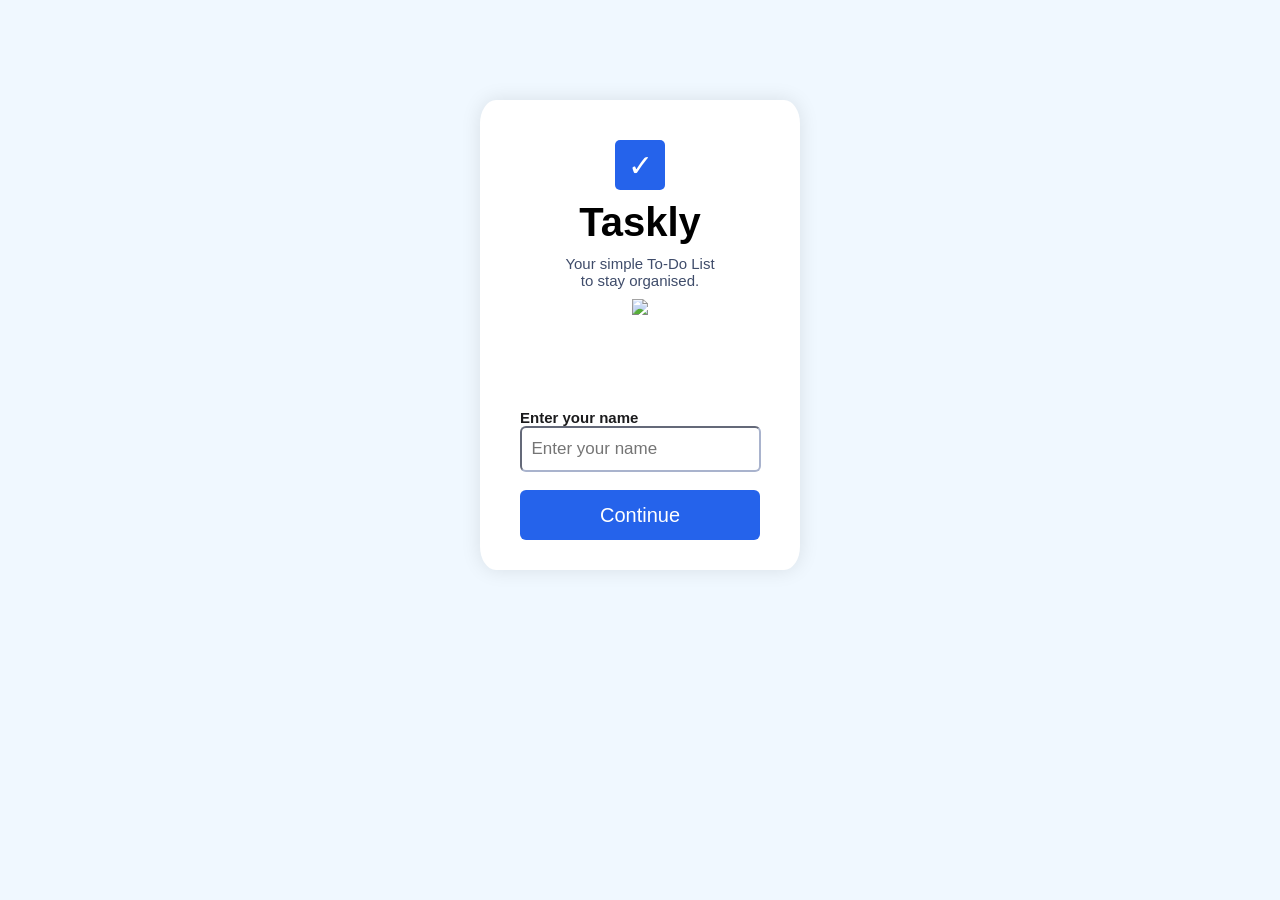
==== index.html @ b618c9d2 "Add files via upload" ====
<!DOCTYPE html>
<html lang="en">
<head>
    <meta charset="UTF-8">
    <meta name="viewport" content="width=device-width, initial-scale=1.0">
    <title>Taskly To-Do List</title>
    <link rel="stylesheet" href="style.css">
</head>
<body>
    <div id="layoutBox">

        <div class="div" id="div1">
            <div id="logo">
                ✓
            </div>
        </div>

        <div class="div">
            <h1 id="Taskly">Taskly</h1>
        </div>

        <div class="div">
            <h2 id="heading2">
                Your simple To-Do List
                <br>
                to stay organised.
            </h2> 
        </div>
        <div id="pngDiv">
               <img src="1781173102564.png" id="png">
        </div>
        <div>
            <h3 id="enterName">Enter your name</h3>
        </div>
        
        <div class="div">
            <input type="text" id="name" placeholder="Enter your name">
        </div>
        <br>
        <div class="div">
            <button id="registerBtn">Continue</button>
        </div>

    </div> 

    
    
    <script src="script.js"></script>
</body>
</html>
---- style.css ----
* {
    font-family: 'Poppins', sans-serif;
}

body{
    background-color: aliceblue;
    display: flex;
    justify-content: center;
    margin-top: 100px;
}

#layoutBox{
    background-color: white;
    justify-content: center;
    height: 470px;
    width: 320px;
    border-radius: 5%;
    border-color: black;
    box-shadow: 0 0 20px rgba(0,0,0,0.1);
}

#div1{
    display: flex;
    justify-content: center;
    margin-top: 40px;
}

.div{
    display: flex;
    justify-content: center;
    text-align: center;
}

#logo{
    background-color: #2563EB;
    display: flex;
    color: white;
    height: 50px;
    width: 50px;
    justify-content: center;
    align-items: center;
    font-size: 30px;
    border-radius: 10%;
}

#Taskly{
    font-size: 40px;
    margin-top: 10px;
    margin-bottom: 10px;
}

#heading2{
    font-weight: 500;
    font-size: 15px;
    color: #3f4c6a;
    margin-top: 0%;
    margin-bottom: 0%;
}

#pngDiv{
    height: 120px;
    display: flex;
    justify-content: center;
    align-items: center;
}

#png{
    height: 100px; 
    width: auto;
    margin-top: 0%;
}

#enterName{
    color: rgb(27, 27, 29);
    font-size: 15px;
    margin-left: 40px;
    margin-top: 0%;
    margin-bottom: 0%;
}

#name{
    height: 40px;
    width: 225px;
    border-radius: 6px;
    border-width: 2px;
    border-color: #a9b3cd;
    font-size: 17px;
    padding-left: 10px;
}

#registerBtn{
    height: 50px;
    width: 240px;
    border-radius: 6px;
    border-width: 2px;
    background-color: #2563EB;
    text-align: center;
    color: white;
    font-size: 20px;
    border: none;
    cursor: pointer;
}
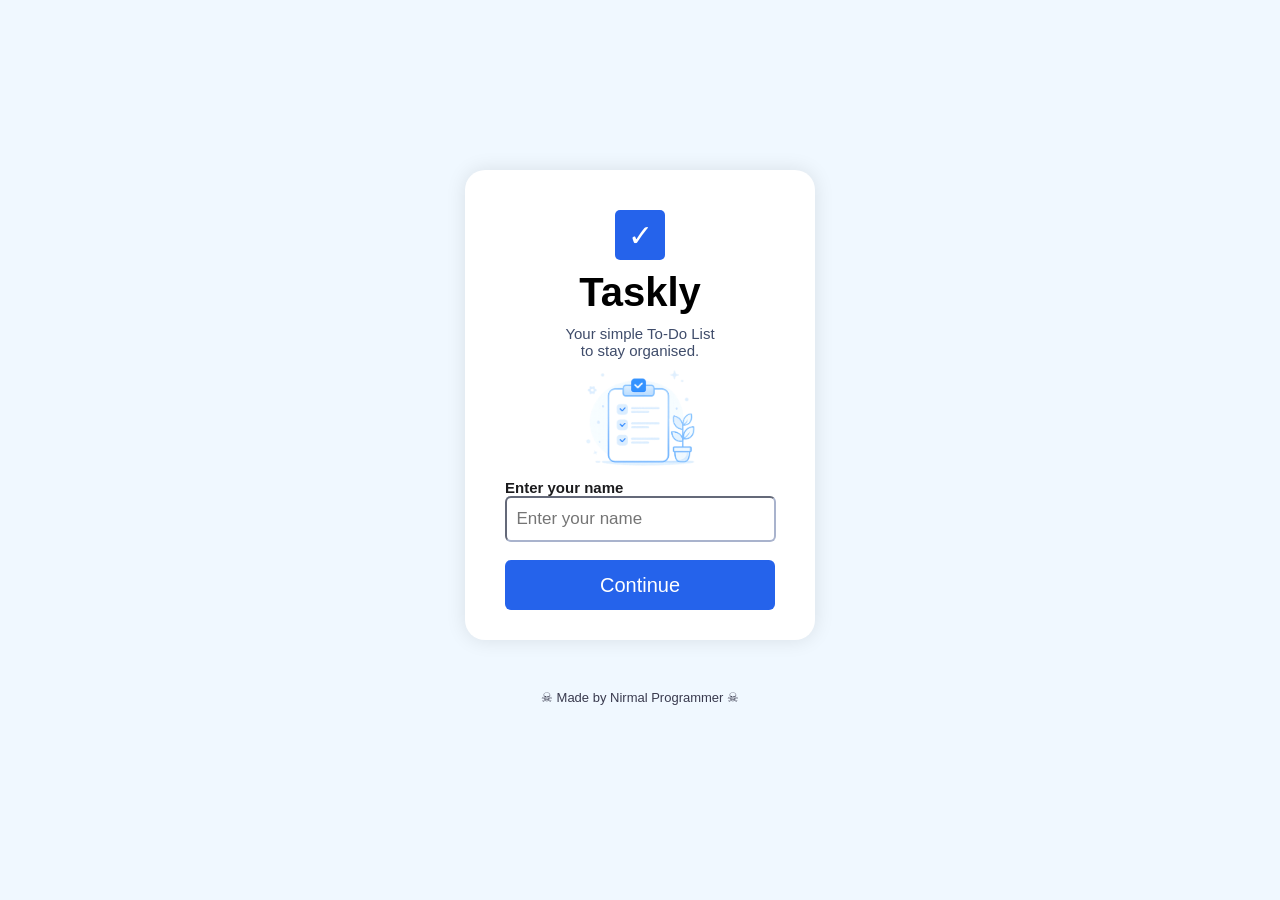
==== commit 5a4500c6: "Add files via upload" ====
--- a/index.html
+++ b/index.html
@@ -40,10 +40,11 @@
         <div class="div">
             <button id="registerBtn">Continue</button>
         </div>
+        <div id="madeBy">
+          &#9760;  Made by Nirmal Programmer  &#9760;
+        </div>
 
-    </div> 
-
-    
+    </div>
     
     <script src="script.js"></script>
 </body>
--- a/style.css
+++ b/style.css
@@ -4,17 +4,19 @@
 
 body{
     background-color: aliceblue;
-    display: flex;
-    justify-content: center;
-    margin-top: 100px;
+    margin:0;
+    height: 90vh;
+    display:flex;
+    justify-content:center;
+    align-items: center;
 }
 
 #layoutBox{
     background-color: white;
     justify-content: center;
     height: 470px;
-    width: 320px;
-    border-radius: 5%;
+    width: 350px;
+    border-radius: 20px;
     border-color: black;
     box-shadow: 0 0 20px rgba(0,0,0,0.1);
 }
@@ -80,7 +82,7 @@
 
 #name{
     height: 40px;
-    width: 225px;
+    width: 255px;
     border-radius: 6px;
     border-width: 2px;
     border-color: #a9b3cd;
@@ -90,7 +92,7 @@
 
 #registerBtn{
     height: 50px;
-    width: 240px;
+    width: 270px;
     border-radius: 6px;
     border-width: 2px;
     background-color: #2563EB;
@@ -101,3 +103,12 @@
     cursor: pointer;
 }
 
+#madeBy{
+    text-align: center;
+    position: relative;
+    top: 80px;
+    font-weight: 500;
+    color: rgb(57, 58, 78);
+    font-size: 13px;
+
+}
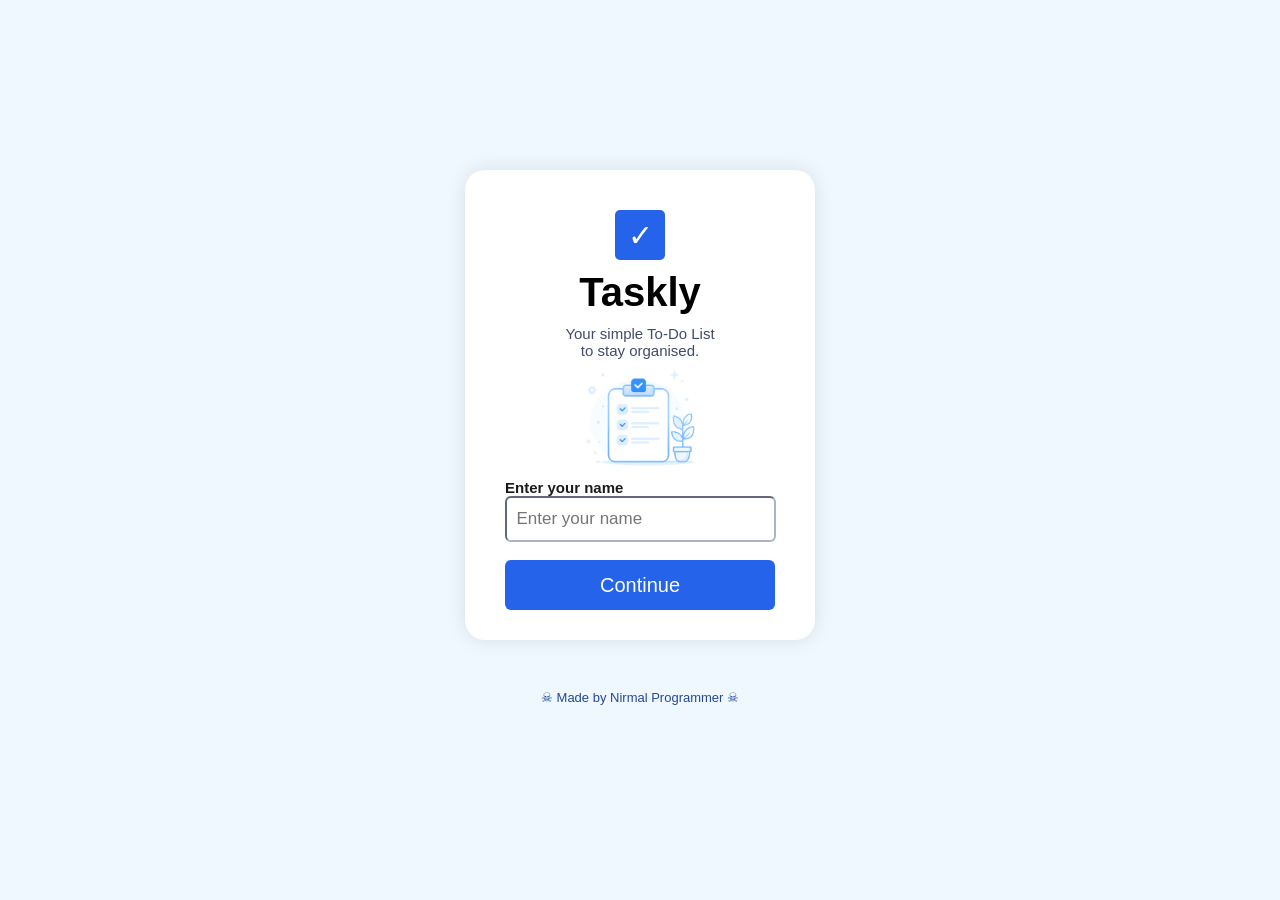
==== commit d7f10770: "Add files via upload" ====
--- a/index.html
+++ b/index.html
@@ -5,16 +5,16 @@
     <meta name="viewport" content="width=device-width, initial-scale=1.0">
     <title>Taskly To-Do List</title>
     <link rel="stylesheet" href="style.css">
-</head>
+</head>  
 <body>
     <div id="layoutBox">
 
         <div class="div" id="div1">
-            <div id="logo">
+            <div id="logo"> 
                 ✓
             </div>
         </div>
-
+  
         <div class="div">
             <h1 id="Taskly">Taskly</h1>
         </div>
@@ -31,20 +31,20 @@
         </div>
         <div>
             <h3 id="enterName">Enter your name</h3>
-        </div>
+        </div> 
         
         <div class="div">
             <input type="text" id="name" placeholder="Enter your name">
         </div>
-        <br>
+        <br> 
         <div class="div">
             <button id="registerBtn">Continue</button>
         </div>
         <div id="madeBy">
           &#9760;  Made by Nirmal Programmer  &#9760;
-        </div>
-
-    </div>
+        </div> 
+ 
+    </div>  
     
     <script src="script.js"></script>
 </body>
--- a/style.css
+++ b/style.css
@@ -1,17 +1,17 @@
 * {
     font-family: 'Poppins', sans-serif;
 }
-
+ 
 body{
     background-color: aliceblue;
     margin:0;
-    height: 90vh;
+    height: 90vh; 
     display:flex;
-    justify-content:center;
+    justify-content:center; 
     align-items: center;
-}
+} 
 
-#layoutBox{
+#layoutBox{ 
     background-color: white;
     justify-content: center;
     height: 470px;
@@ -50,7 +50,7 @@
     margin-top: 10px;
     margin-bottom: 10px;
 }
-
+ 
 #heading2{
     font-weight: 500;
     font-size: 15px;
@@ -103,12 +103,17 @@
     cursor: pointer;
 }
 
+#registerBtn:active{ 
+    background-color: #20418a;
+    transform: scale(0.99);
+}
+
 #madeBy{
     text-align: center;
     position: relative;
     top: 80px;
     font-weight: 500;
-    color: rgb(57, 58, 78);
+    color: #224899;
     font-size: 13px;
 
 }
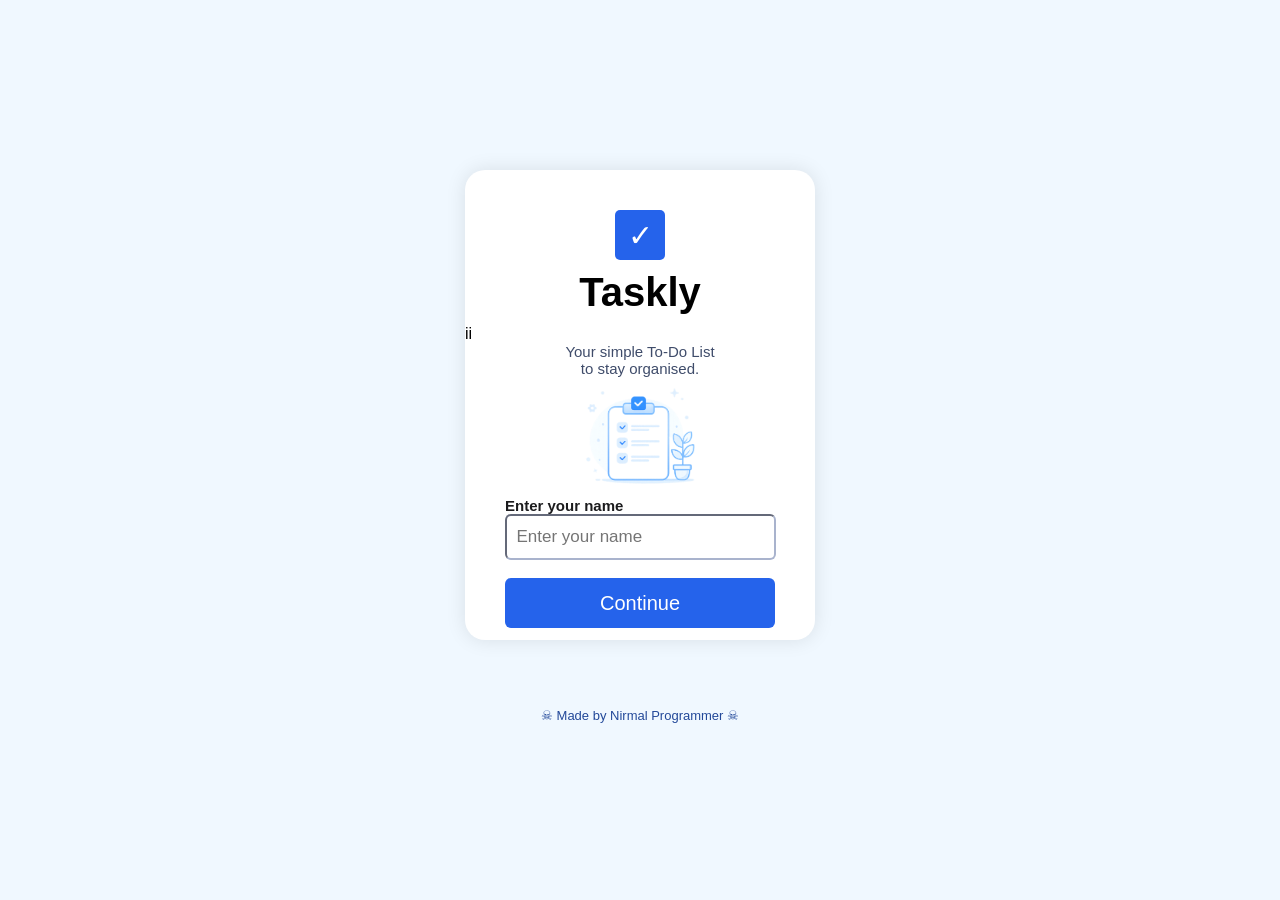
==== commit e6684f47: "Add files via upload" ====
--- a/index.html
+++ b/index.html
@@ -1,30 +1,30 @@
 <!DOCTYPE html>
 <html lang="en">
-<head>
+<head> 
     <meta charset="UTF-8">
     <meta name="viewport" content="width=device-width, initial-scale=1.0">
     <title>Taskly To-Do List</title>
     <link rel="stylesheet" href="style.css">
 </head>  
-<body>
-    <div id="layoutBox">
+<body> 
+    <div id="layoutBox"> 
 
         <div class="div" id="div1">
             <div id="logo"> 
                 ✓
             </div>
-        </div>
+        </div> 
   
         <div class="div">
             <h1 id="Taskly">Taskly</h1>
-        </div>
+        </div>ii
 
         <div class="div">
             <h2 id="heading2">
                 Your simple To-Do List
                 <br>
                 to stay organised.
-            </h2> 
+            </h2>  
         </div>
         <div id="pngDiv">
                <img src="1781173102564.png" id="png">
--- a/style.css
+++ b/style.css
@@ -1,6 +1,6 @@
 * {
     font-family: 'Poppins', sans-serif;
-}
+} 
  
 body{
     background-color: aliceblue;
@@ -9,7 +9,7 @@
     display:flex;
     justify-content:center; 
     align-items: center;
-} 
+}   
 
 #layoutBox{ 
     background-color: white;
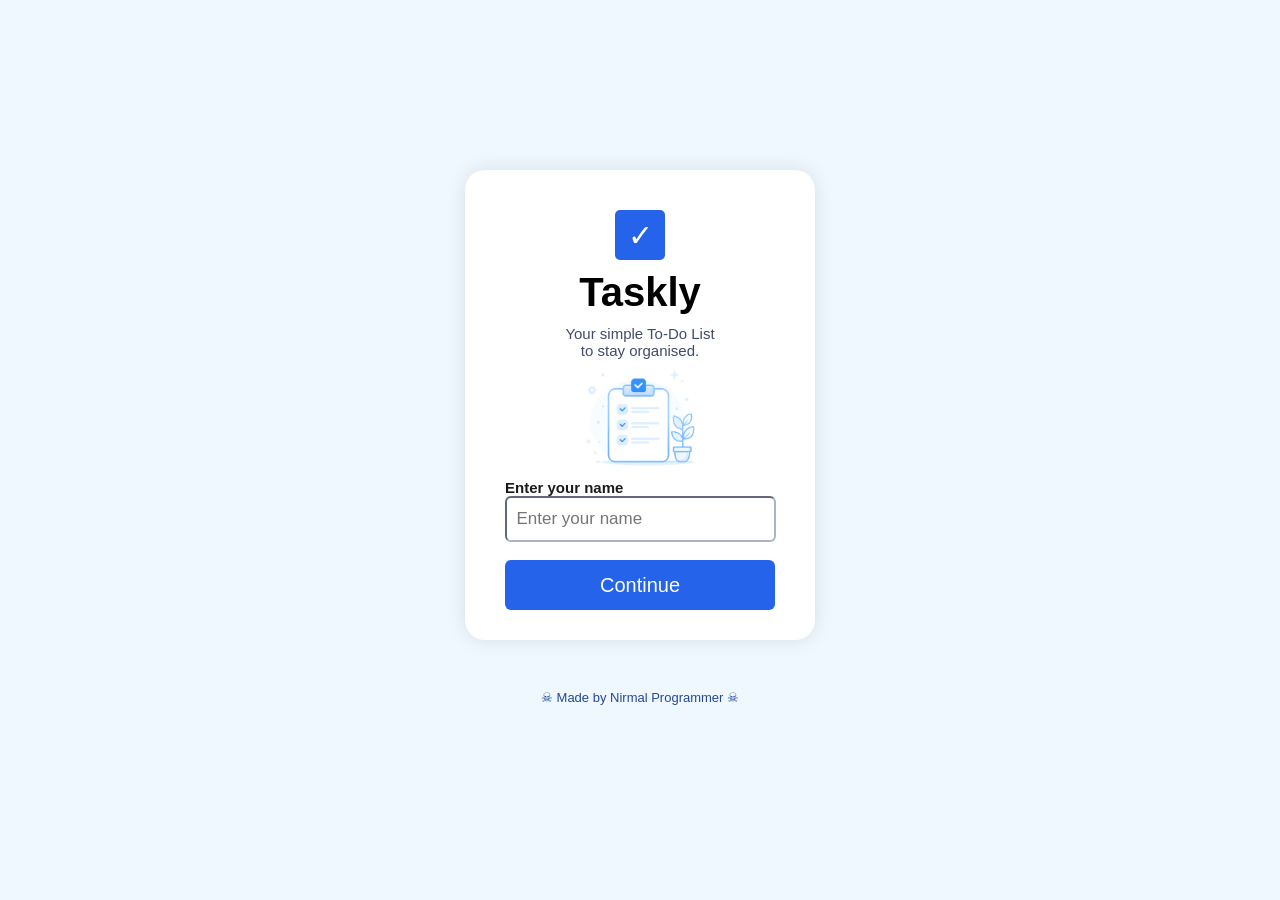
==== commit 0e79fa49: "Add files via upload" ====
--- a/index.html
+++ b/index.html
@@ -17,7 +17,7 @@
   
         <div class="div">
             <h1 id="Taskly">Taskly</h1>
-        </div>ii
+        </div>
 
         <div class="div">
             <h2 id="heading2">
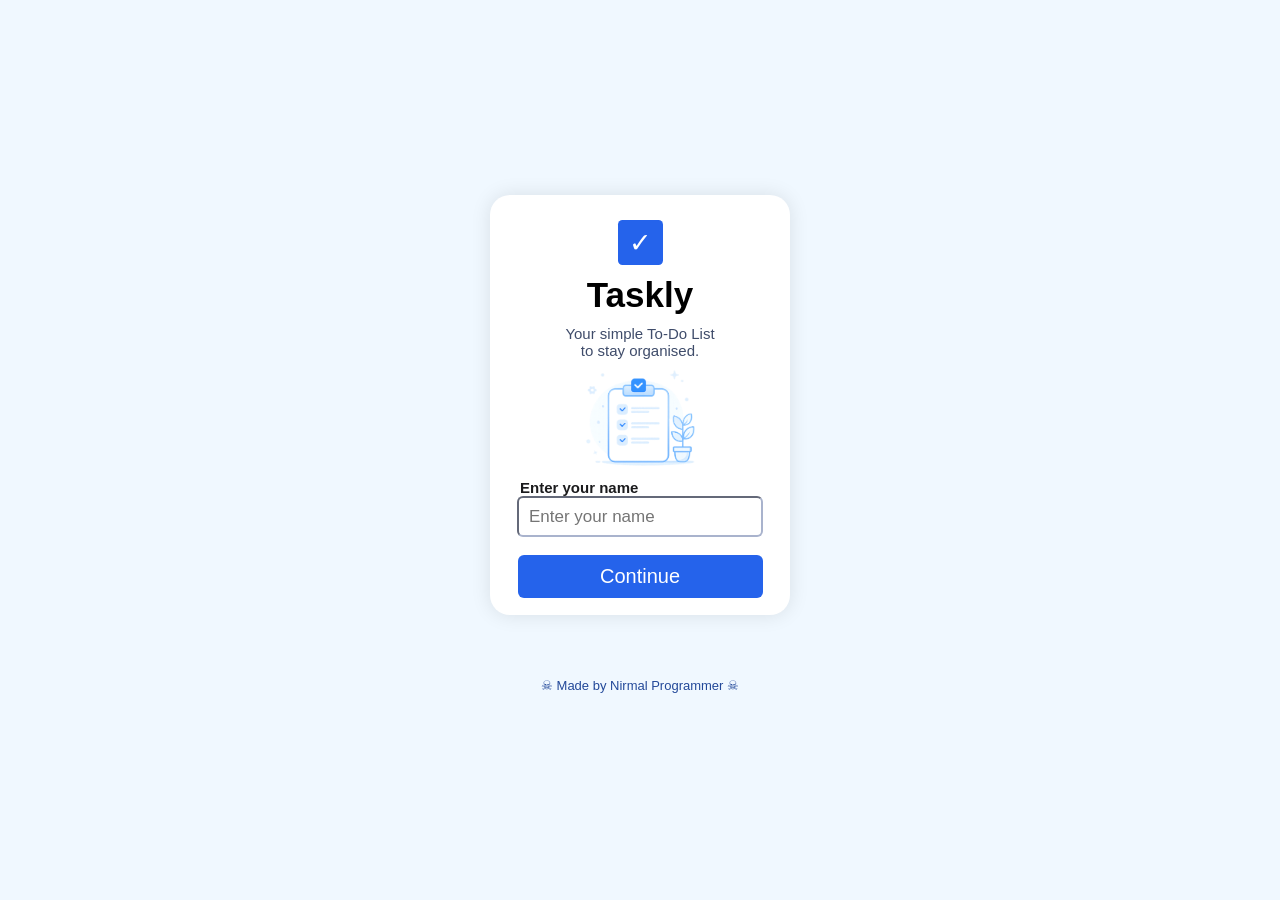
==== commit 2ac14a66: "Add files via upload" ====
--- a/index.html
+++ b/index.html
@@ -1,3 +1,4 @@
+<!-- index.html -->
 <!DOCTYPE html>
 <html lang="en">
 <head> 
@@ -5,14 +6,18 @@
     <meta name="viewport" content="width=device-width, initial-scale=1.0">
     <title>Taskly To-Do List</title>
     <link rel="stylesheet" href="style.css">
+    
+    <link rel="manifest" href="manifest.json">
+    <meta name="theme-color" content="#4f46e5">
+    <link rel="icon" href="icon-192.png">
 </head>  
-<body> 
-    <div id="layoutBox"> 
+<body>  
+    <div id="layoutBox">  
 
         <div class="div" id="div1">
             <div id="logo"> 
                 ✓
-            </div>
+            </div> 
         </div> 
   
         <div class="div">
--- a/style.css
+++ b/style.css
@@ -1,3 +1,4 @@
+/* style.css */
 * {
     font-family: 'Poppins', sans-serif;
 } 
@@ -14,8 +15,8 @@
 #layoutBox{ 
     background-color: white;
     justify-content: center;
-    height: 470px;
-    width: 350px;
+    height: 420px;
+    width: 300px;
     border-radius: 20px;
     border-color: black;
     box-shadow: 0 0 20px rgba(0,0,0,0.1);
@@ -24,7 +25,7 @@
 #div1{
     display: flex;
     justify-content: center;
-    margin-top: 40px;
+    margin-top: 25px;
 }
 
 .div{
@@ -37,16 +38,16 @@
     background-color: #2563EB;
     display: flex;
     color: white;
-    height: 50px;
-    width: 50px;
+    height: 45px;
+    width: 45px;
     justify-content: center;
     align-items: center;
-    font-size: 30px;
+    font-size: 27px;
     border-radius: 10%;
 }
 
 #Taskly{
-    font-size: 40px;
+    font-size: 35px;
     margin-top: 10px;
     margin-bottom: 10px;
 }
@@ -75,14 +76,15 @@
 #enterName{
     color: rgb(27, 27, 29);
     font-size: 15px;
-    margin-left: 40px;
+    margin-left: 30px;
     margin-top: 0%;
     margin-bottom: 0%;
 }
 
 #name{
-    height: 40px;
-    width: 255px;
+    height: 35px;
+    width: 230px;
+    margin-bottom: 0%;
     border-radius: 6px;
     border-width: 2px;
     border-color: #a9b3cd;
@@ -91,8 +93,9 @@
 }
 
 #registerBtn{
-    height: 50px;
-    width: 270px;
+    height: 43px;
+    width: 245px;
+    margin-top: 0%;
     border-radius: 6px;
     border-width: 2px;
     background-color: #2563EB;
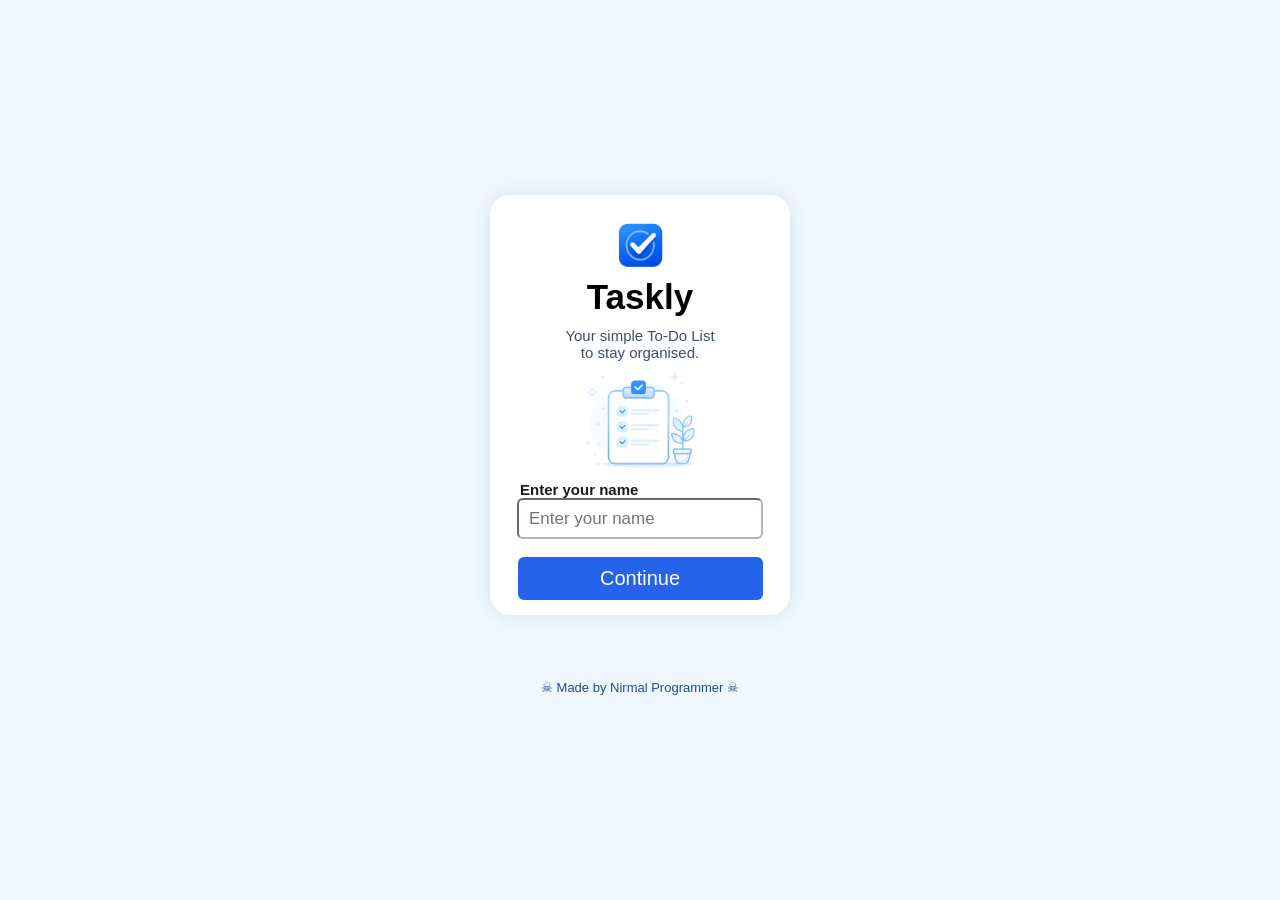
==== commit 858802a2: "Add files via upload" ====
--- a/index.html
+++ b/index.html
@@ -1,5 +1,5 @@
 <!-- index.html -->
-<!DOCTYPE html>
+<!DOCTYPE html> 
 <html lang="en">
 <head> 
     <meta charset="UTF-8">
@@ -15,9 +15,7 @@
     <div id="layoutBox">  
 
         <div class="div" id="div1">
-            <div id="logo"> 
-                ✓
-            </div> 
+            <img src="logo.png" alt="" id="logoImg">
         </div> 
   
         <div class="div">
--- a/style.css
+++ b/style.css
@@ -26,6 +26,7 @@
     display: flex;
     justify-content: center;
     margin-top: 25px;
+    margin-bottom: 0%;
 }
 
 .div{
@@ -33,22 +34,14 @@
     justify-content: center;
     text-align: center;
 }
-
-#logo{
-    background-color: #2563EB;
-    display: flex;
-    color: white;
-    height: 45px;
-    width: 45px;
-    justify-content: center;
-    align-items: center;
-    font-size: 27px;
-    border-radius: 10%;
+ 
+#logoImg{
+    width: 50px;
 }
 
 #Taskly{
     font-size: 35px;
-    margin-top: 10px;
+    margin-top: 7px;
     margin-bottom: 10px;
 }
  
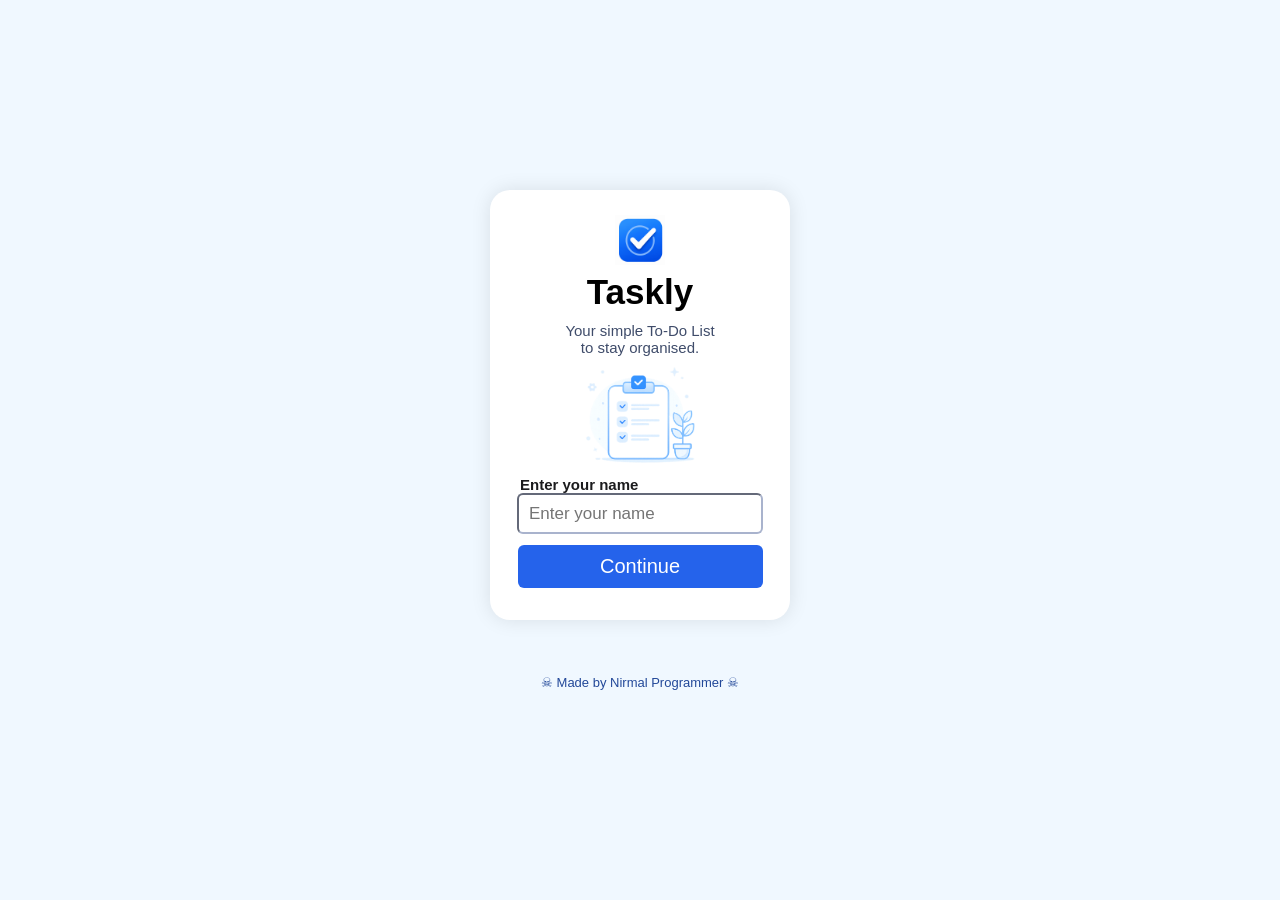
==== commit d1303cb5: "Add files via upload" ====
--- a/index.html
+++ b/index.html
@@ -1,5 +1,5 @@
 <!-- index.html -->
-<!DOCTYPE html> 
+<!DOCTYPE html>  
 <html lang="en">
 <head> 
     <meta charset="UTF-8">
@@ -36,10 +36,12 @@
             <h3 id="enterName">Enter your name</h3>
         </div> 
         
+        <p id="errorPara">⛔Name must have more than 2 characters</p>
+        
         <div class="div">
             <input type="text" id="name" placeholder="Enter your name">
         </div>
-        <br> 
+        <br>
         <div class="div">
             <button id="registerBtn">Continue</button>
         </div>
--- a/style.css
+++ b/style.css
@@ -15,7 +15,7 @@
 #layoutBox{ 
     background-color: white;
     justify-content: center;
-    height: 420px;
+    height: 430px;
     width: 300px;
     border-radius: 20px;
     border-color: black;
@@ -85,6 +85,16 @@
     padding-left: 10px;
 }
 
+#errorPara{
+    font-size: 13px;
+    font-weight: 400;
+    margin-left: 27px;
+    margin-top: 0%;
+    color: red;
+    margin-bottom: 0%;
+    display: none;
+}
+
 #registerBtn{
     height: 43px;
     width: 245px;
@@ -97,6 +107,8 @@
     font-size: 20px;
     border: none;
     cursor: pointer;
+    position: relative;
+    bottom: 7px;
 }
 
 #registerBtn:active{ 
